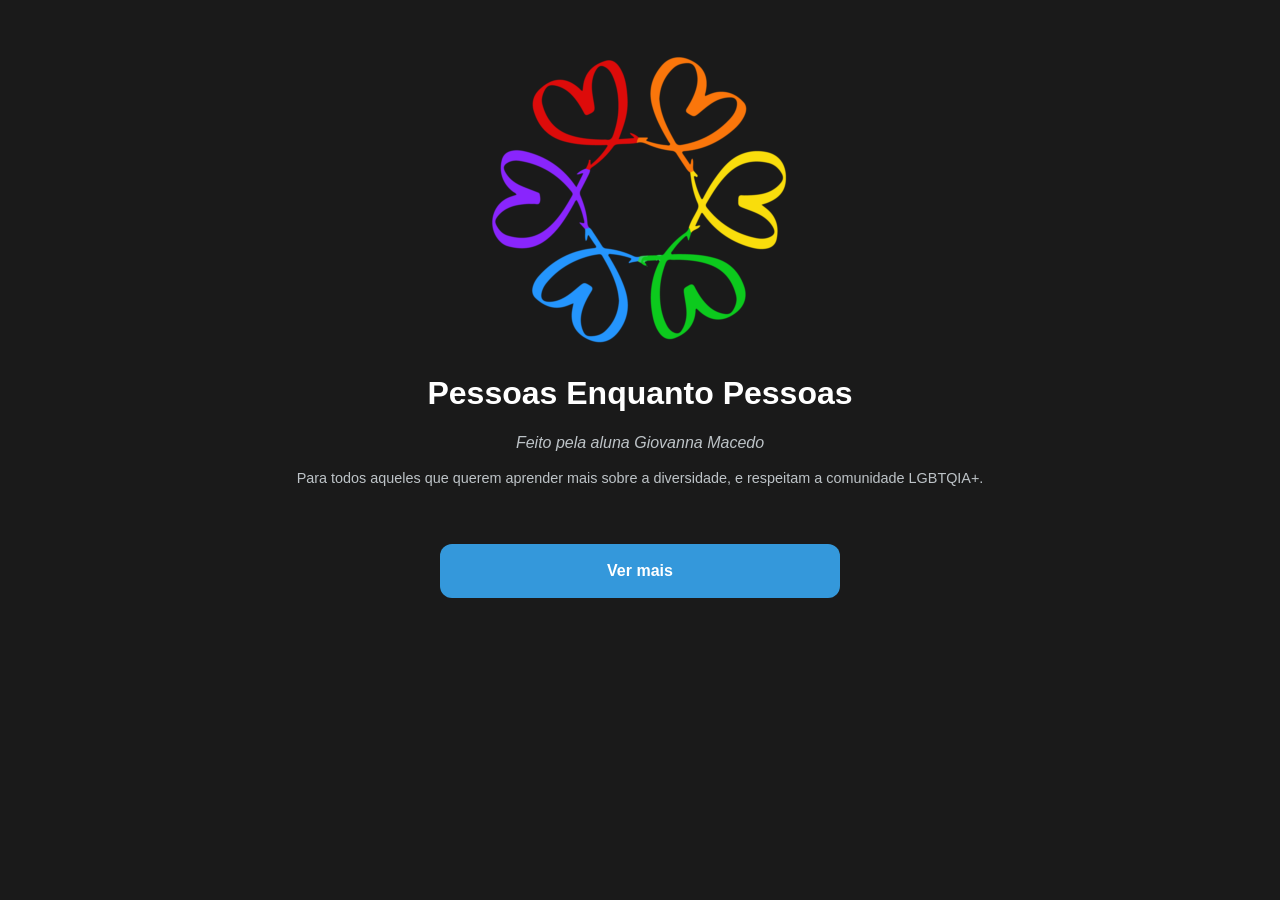
==== index.html @ c2936cf2 "Update index.html" ====
<!DOCTYPE html>
<html lang="pt">
<head>
    <meta charset="UTF-8">
    <meta name="viewport" content="width=device-width, initial-scale=1.0">
    <title>My Creative Hub</title>

    <link rel="stylesheet" href="style.css">
    
    <link rel="manifest" href="manifest.json">
    
    <meta name="theme-color" content="#1a1a1a">
</head>
<body>

    <header>
        <img src="assets/images/capa-pap.png" alt="Capa" class:"capa">
        <h1>Pessoas Enquanto Pessoas</h1>
        <p class="bio">Feito pela aluna Giovanna Macedo</p>
        <p class="pap-text">
Para todos aqueles que querem aprender mais sobre a diversidade, e respeitam a comunidade LGBTQIA+.
        </p>
    </header>

    <main class="links-container">
        <a href="sobre.html" class="btn btn-pap">Ver mais</a>
    </main>

    <script>
        if ('serviceWorker' in navigator) {
            navigator.serviceWorker.register('sw.js')
            .then(() => console.log("App pronta para uso!"));
        }
    </script>
</body>
</html>
---- style.css ----
/* Configurações gerais da página */
body {
    margin: 0;
    padding: 0;
    background-color: #1a1a1a; /* Cor de fundo escura (moderna) */
    color: white;
    font-family: 'Segoe UI', Tahoma, Geneva, Verdana, sans-serif;
    display: flex;
    flex-direction: column; /* Alinha elementos um por baixo do outro */
    align-items: center;    /* Centra horizontalmente */
    min-height: 100vh;
}

header {
    margin-top: 50px;
    text-align: center;
}

.capa {
    width: 250px;
    height: 250px;
    object-fit: cover; /* Garante que a foto não fica esticada */
}

.bio {
    color: #bdc3c7;
    font-style: italic;
}

/* Contentor dos botões */
.links-container {
    width: 90%;
    max-width: 400px;
    margin-top: 40px;
}

/* Estilo dos botões (links) */
.btn {
    display: block;
    background-color: white;
    color: #1a1a1a;
    text-decoration: none; /* Remove o sublinhado */
    padding: 18px;
    margin-bottom: 15px;
    border-radius: 12px;   /* Cantos suaves */
    text-align: center;
    font-weight: bold;
    transition: 0.3s;      /* Suaviza a animação de toque */
}

/* Cor de destaque para o botão da PAP */
.btn-pap {
background-color: #3498db; 
color: white !important;
}
/* Estilo para o conteúdo descritivo */
.pap-content {
background: rgba(255, 255, 255, 0.1);
padding: 20px;
border-radius: 12px;
margin-bottom: 20px;
text-align: center;
}

.papimage{
text-align: center;
}

.pap-text {
font-size: 0.9em;
line-height: 1.5;
color: #bdc3c7;
text-align: center;
}

/* Efeito quando o rato passa por cima (ou o dedo toca) */
.btn:hover {
    background-color: #3498db;
    color: white;
    transform: translateY(-3px); /* Pequeno salto para cima */
}
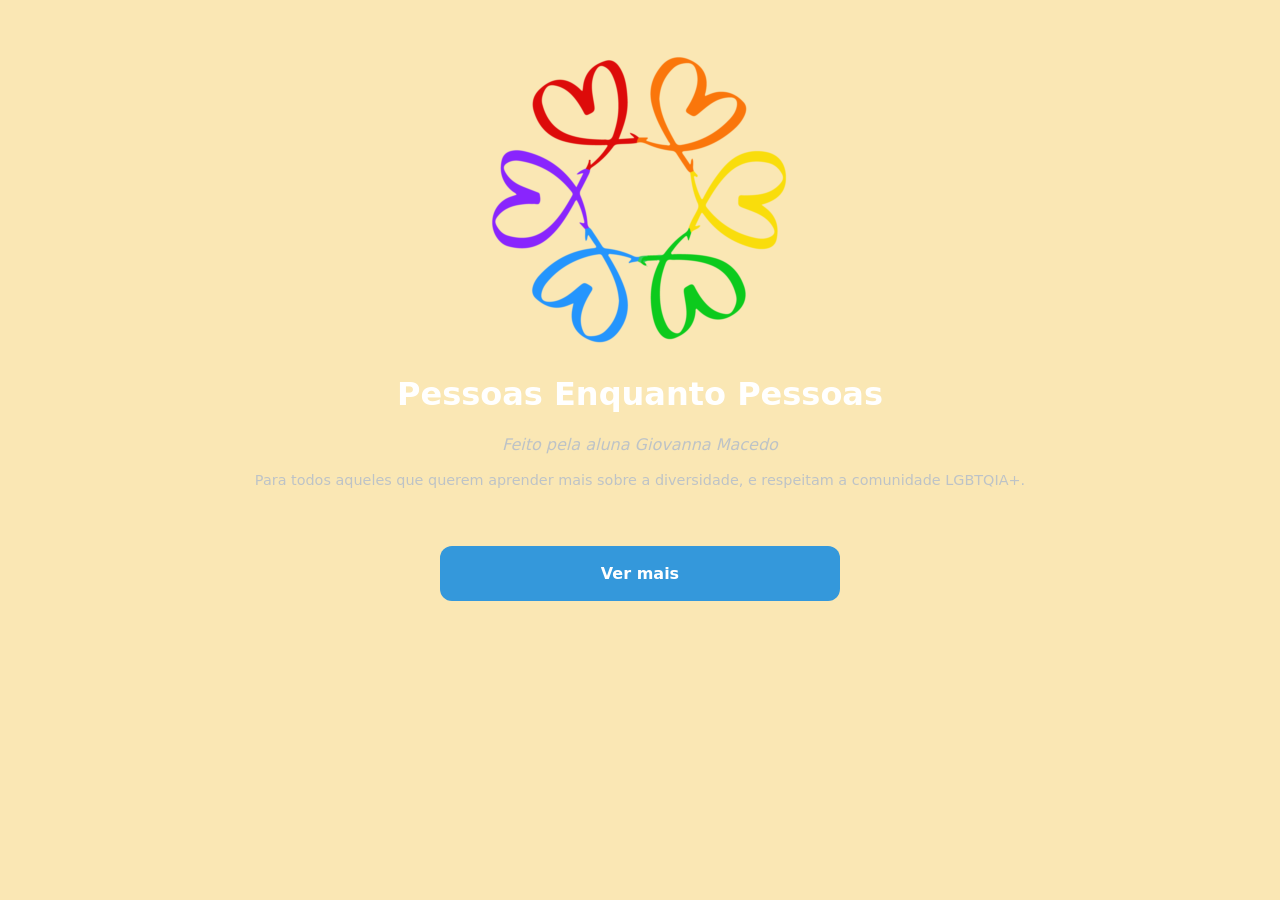
==== commit 445da63e: "Update index.html" ====
--- a/index.html
+++ b/index.html
@@ -3,7 +3,7 @@
 <head>
     <meta charset="UTF-8">
     <meta name="viewport" content="width=device-width, initial-scale=1.0">
-    <title>My Creative Hub</title>
+    <title>PAP de Giovanna Macedo</title>
 
     <link rel="stylesheet" href="style.css">
     
@@ -15,7 +15,7 @@
 
     <header>
         <img src="assets/images/capa-pap.png" alt="Capa" class:"capa">
-        <h1>Pessoas Enquanto Pessoas</h1>
+        <h1 class="h1index">Pessoas Enquanto Pessoas</h1>
         <p class="bio">Feito pela aluna Giovanna Macedo</p>
         <p class="pap-text">
 Para todos aqueles que querem aprender mais sobre a diversidade, e respeitam a comunidade LGBTQIA+.
--- a/style.css
+++ b/style.css
@@ -2,9 +2,9 @@
 body {
     margin: 0;
     padding: 0;
-    background-color: #1a1a1a; /* Cor de fundo escura (moderna) */
+    background-color: #fae7b4;
     color: white;
-    font-family: 'Segoe UI', Tahoma, Geneva, Verdana, sans-serif;
+    font-family: cursive, system-ui;
     display: flex;
     flex-direction: column; /* Alinha elementos um por baixo do outro */
     align-items: center;    /* Centra horizontalmente */
@@ -67,6 +67,7 @@
 }
 
 .pap-text {
+font-family: system-ui;
 font-size: 0.9em;
 line-height: 1.5;
 color: #bdc3c7;
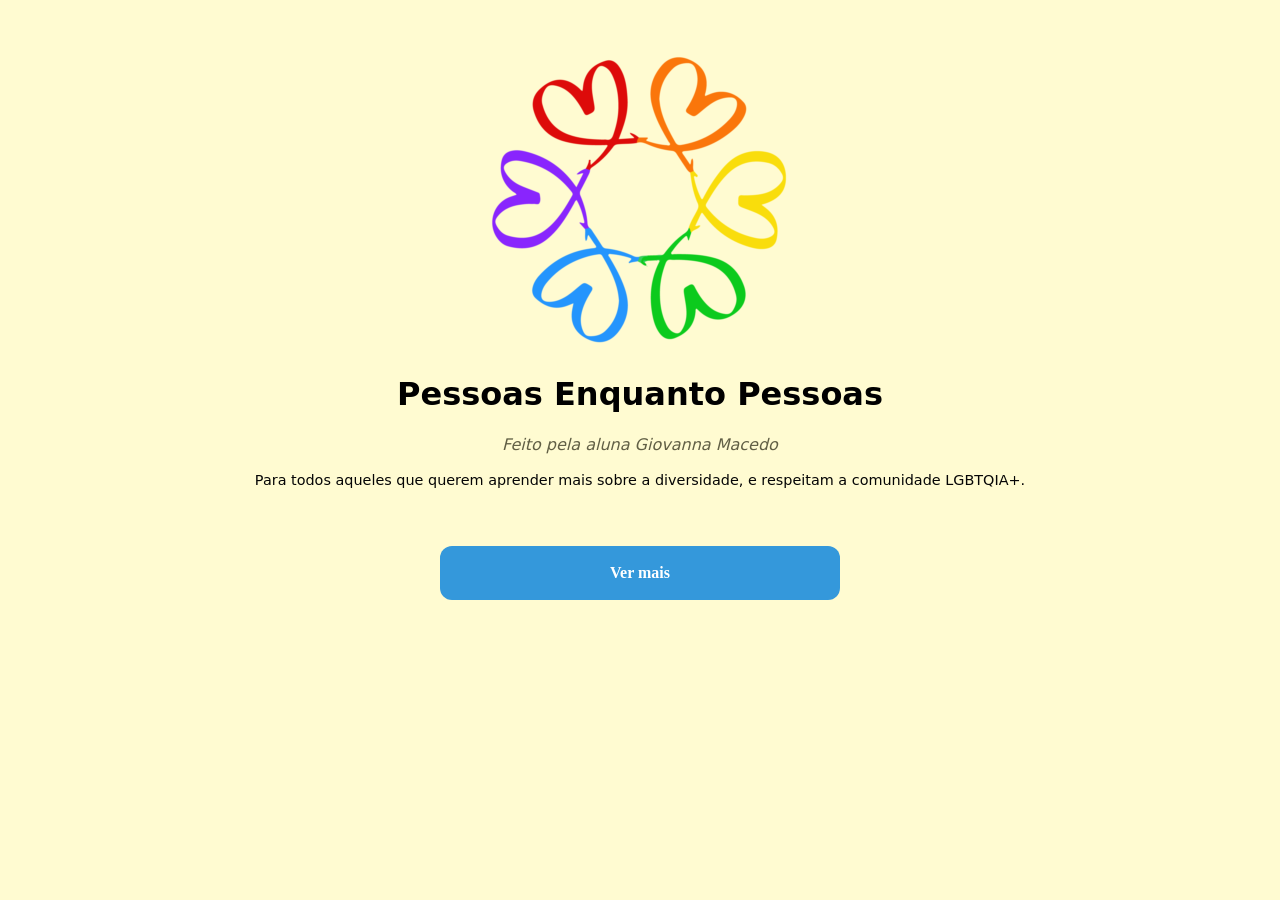
==== commit 330d8278: "Update index.html" ====
--- a/index.html
+++ b/index.html
@@ -15,7 +15,7 @@
 
     <header>
         <img src="assets/images/capa-pap.png" alt="Capa" class:"capa">
-        <h1 class="h1index">Pessoas Enquanto Pessoas</h1>
+        <h1 class="h1-index">Pessoas Enquanto Pessoas</h1>
         <p class="bio">Feito pela aluna Giovanna Macedo</p>
         <p class="pap-text">
 Para todos aqueles que querem aprender mais sobre a diversidade, e respeitam a comunidade LGBTQIA+.
--- a/style.css
+++ b/style.css
@@ -2,8 +2,7 @@
 body {
     margin: 0;
     padding: 0;
-    background-color: #fae7b4;
-    color: white;
+    background-color: #fffbd1;
     font-family: cursive, system-ui;
     display: flex;
     flex-direction: column; /* Alinha elementos um por baixo do outro */
@@ -22,8 +21,14 @@
     object-fit: cover; /* Garante que a foto não fica esticada */
 }
 
+.h1index {
+    font-family: cursive
+    color: #e80000;
+}
+
 .bio {
-    color: #bdc3c7;
+    font-family: system-ui;
+    color: #615f45;
     font-style: italic;
 }
 
@@ -37,8 +42,10 @@
 /* Estilo dos botões (links) */
 .btn {
     display: block;
-    background-color: white;
+    background-color: #3498db;
+    font-family: cursive;
     color: #1a1a1a;
+    color: white !important; 
     text-decoration: none; /* Remove o sublinhado */
     padding: 18px;
     margin-bottom: 15px;
@@ -48,11 +55,52 @@
     transition: 0.3s;      /* Suaviza a animação de toque */
 }
 
+.btn-cg {
+display: block;
+background-color: #671eb0; 
+font-family: cursive;
+color: #1a1a1a;
+color: white !important;
+text-decoration: none; /* Remove o sublinhado */
+padding: 18px;
+margin-bottom: 15px;
+border-radius: 12px;   /* Cantos suaves */
+text-align: center;
+font-weight: bold;
+transition: 0.3s;
+}
+
+.btn-sx {
+display: block;
+background-color: #cf0606; 
+font-family: cursive;
+color: #1a1a1a;
+color: white !important;
+text-decoration: none; /* Remove o sublinhado */
+padding: 18px;
+margin-bottom: 15px;
+border-radius: 12px;   /* Cantos suaves */
+text-align: center;
+font-weight: bold;
+transition: 0.3s;
+}
+
 /* Cor de destaque para o botão da PAP */
 .btn-pap {
+display: block;
 background-color: #3498db; 
+font-family: cursive;
+color: #1a1a1a;
 color: white !important;
+text-decoration: none; /* Remove o sublinhado */
+padding: 18px;
+margin-bottom: 15px;
+border-radius: 12px;   /* Cantos suaves */
+text-align: center;
+font-weight: bold;
+transition: 0.3s;
 }
+
 /* Estilo para o conteúdo descritivo */
 .pap-content {
 background: rgba(255, 255, 255, 0.1);
@@ -70,7 +118,7 @@
 font-family: system-ui;
 font-size: 0.9em;
 line-height: 1.5;
-color: #bdc3c7;
+color: #050505;
 text-align: center;
 }
 
@@ -80,3 +128,21 @@
     color: white;
     transform: translateY(-3px); /* Pequeno salto para cima */
 }
+
+.btn-pap:hover {
+    background-color: #3498db;
+    color: white;
+    transform: translateY(-3px); /* Pequeno salto para cima */
+}
+
+.btn-cg:hover {
+    background-color: #3498db;
+    color: white;
+    transform: translateY(-3px); /* Pequeno salto para cima */
+}
+
+.btn-sx:hover {
+    background-color: #3498db;
+    color: white;
+    transform: translateY(-3px); /* Pequeno salto para cima */
+}
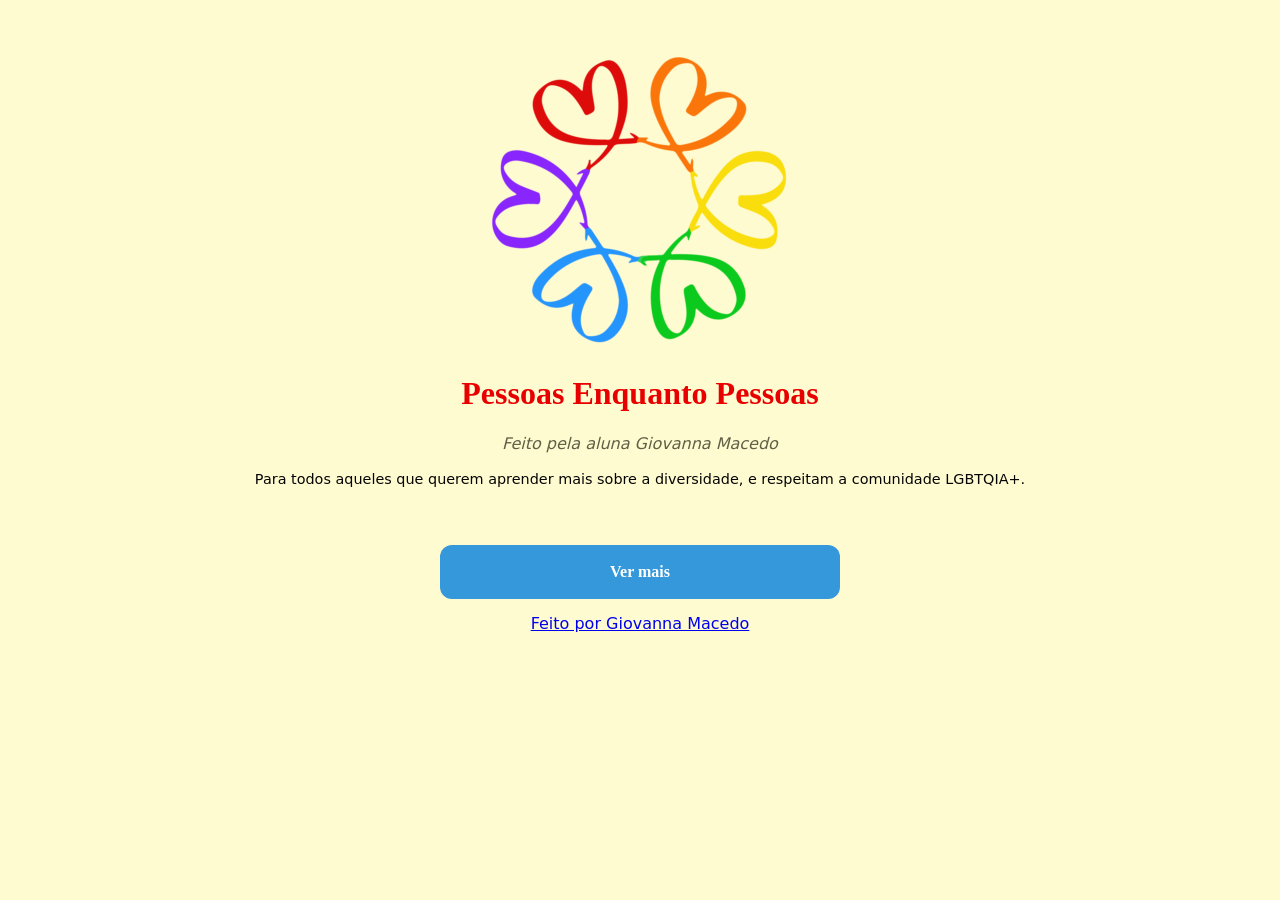
==== commit 7ce2f9c5: "Update index.html" ====
--- a/index.html
+++ b/index.html
@@ -26,6 +26,8 @@
         <a href="sobre.html" class="btn btn-pap">Ver mais</a>
     </main>
 
+    <a class="autor" href="mailto:a31710@aecister.pt">Feito por Giovanna Macedo</a>
+    
     <script>
         if ('serviceWorker' in navigator) {
             navigator.serviceWorker.register('sw.js')
--- a/style.css
+++ b/style.css
@@ -21,9 +21,39 @@
     object-fit: cover; /* Garante que a foto não fica esticada */
 }
 
-.h1index {
-    font-family: cursive
+.h1-index {
+    font-family: cursive;
     color: #e80000;
+}
+
+.h1-cg {
+    font-family: cursive;
+    color: #671eb0;
+}
+
+.h2-cg {
+    font-family: cursive;
+    color: #671eb0;
+}
+
+.h1-sx {
+    font-family: cursive;
+    color: #e80000;
+}
+
+.h2-sx {
+    font-family: cursive;
+    color: #e80000;
+}
+
+.sam-h1 {
+    font-family: cursive;
+    color: #ff66c4;
+}
+
+.sam-h2 {
+    font-family: cursive;
+    color: #ff66c4;
 }
 
 .bio {
@@ -103,7 +133,7 @@
 
 /* Estilo para o conteúdo descritivo */
 .pap-content {
-background: rgba(255, 255, 255, 0.1);
+background: rgba(212, 209, 174);
 padding: 20px;
 border-radius: 12px;
 margin-bottom: 20px;
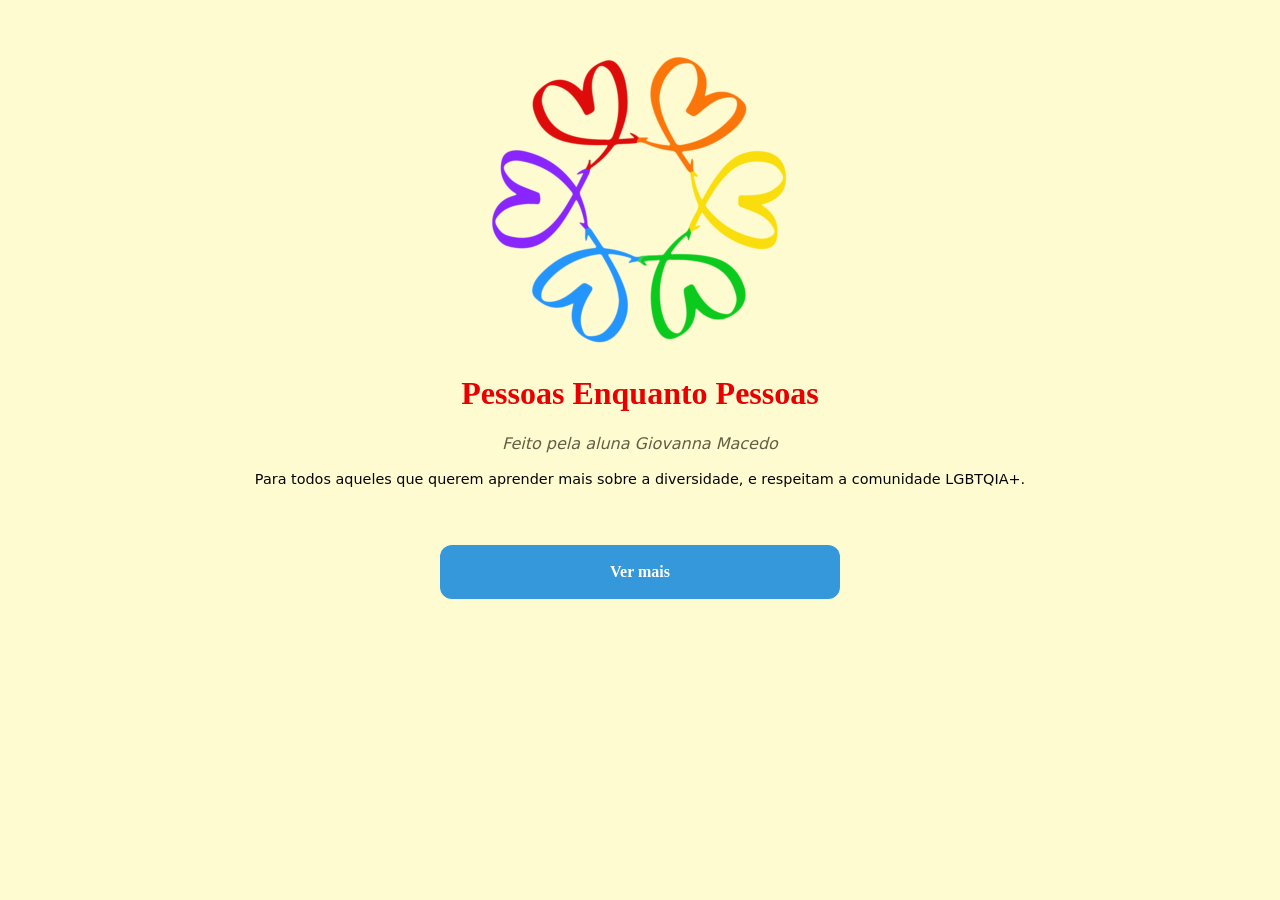
==== commit 60f699fa: "Update index.html" ====
--- a/index.html
+++ b/index.html
@@ -16,7 +16,7 @@
     <header>
         <img src="assets/images/capa-pap.png" alt="Capa" class:"capa">
         <h1 class="h1-index">Pessoas Enquanto Pessoas</h1>
-        <p class="bio">Feito pela aluna Giovanna Macedo</p>
+        <p class="bio" href="mailto:a31710@aecister.pt">Feito pela aluna Giovanna Macedo</p>
         <p class="pap-text">
 Para todos aqueles que querem aprender mais sobre a diversidade, e respeitam a comunidade LGBTQIA+.
         </p>
@@ -25,8 +25,6 @@
     <main class="links-container">
         <a href="sobre.html" class="btn btn-pap">Ver mais</a>
     </main>
-
-    <a class="autor" href="mailto:a31710@aecister.pt">Feito por Giovanna Macedo</a>
     
     <script>
         if ('serviceWorker' in navigator) {
--- a/style.css
+++ b/style.css
@@ -152,6 +152,14 @@
 text-align: center;
 }
 
+.autor {
+font-family: cursive;
+font-size: 0.9em;
+line-height: 1.5;
+color: rgba(212, 209, 174);
+text-align: center;
+}
+
 /* Efeito quando o rato passa por cima (ou o dedo toca) */
 .btn:hover {
     background-color: #3498db;
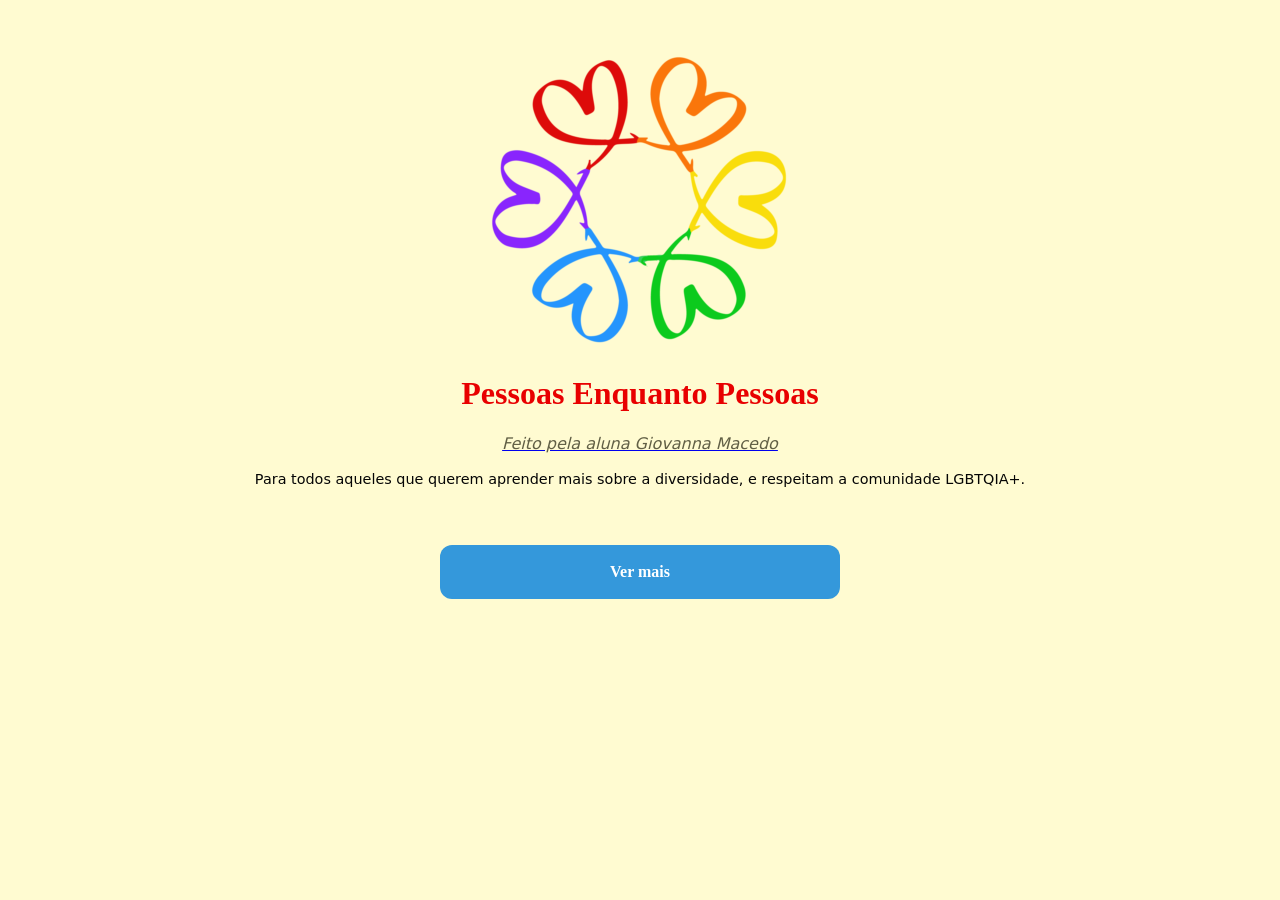
==== commit 05c77f64: "Update index.html" ====
--- a/index.html
+++ b/index.html
@@ -16,7 +16,7 @@
     <header>
         <img src="assets/images/capa-pap.png" alt="Capa" class:"capa">
         <h1 class="h1-index">Pessoas Enquanto Pessoas</h1>
-        <p class="bio" href="mailto:a31710@aecister.pt">Feito pela aluna Giovanna Macedo</p>
+        <a href="mailto:a31710@aecister.pt"><p class="bio">Feito pela aluna Giovanna Macedo</p></a>
         <p class="pap-text">
 Para todos aqueles que querem aprender mais sobre a diversidade, e respeitam a comunidade LGBTQIA+.
         </p>
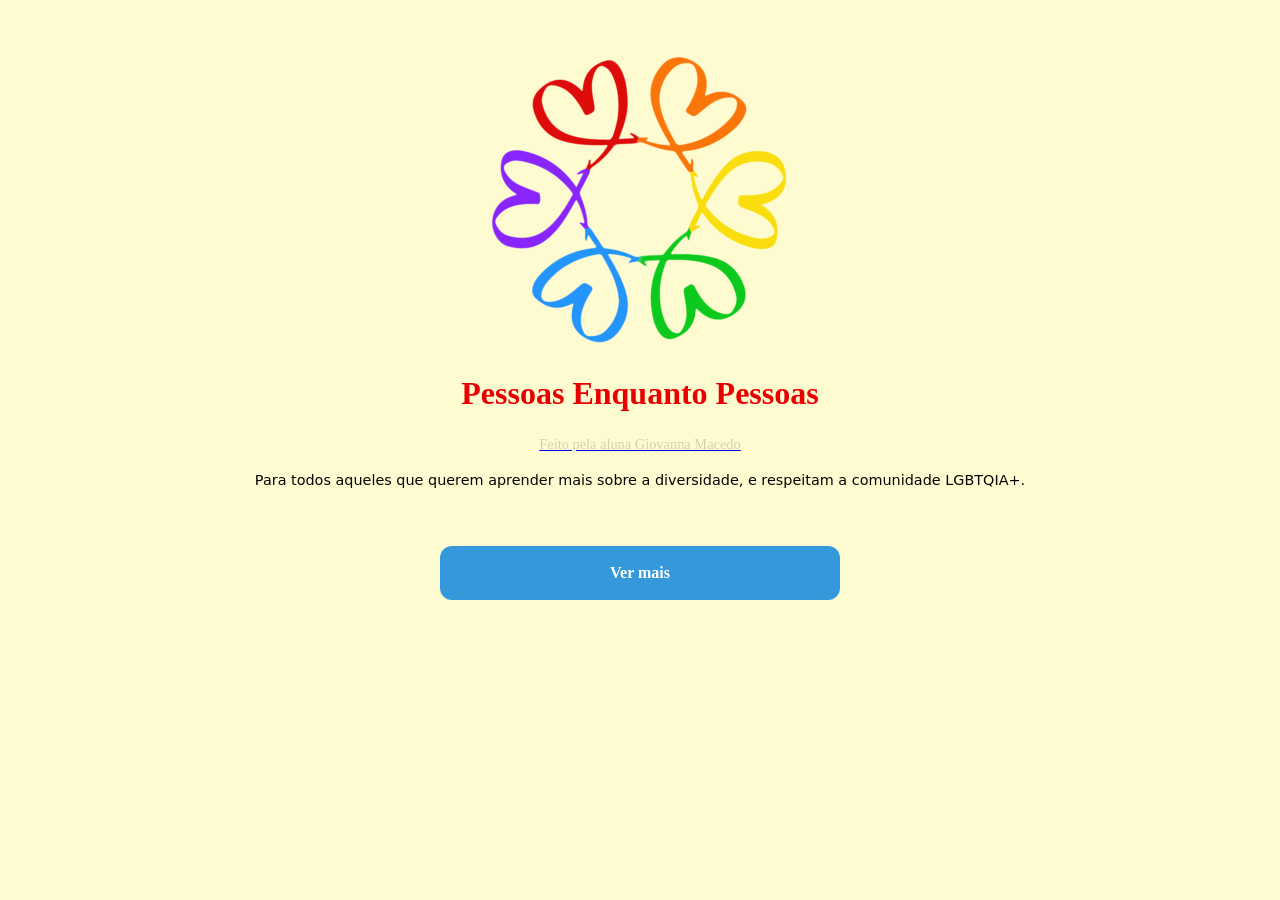
==== commit 7f6e06e3: "Update index.html" ====
--- a/index.html
+++ b/index.html
@@ -16,7 +16,7 @@
     <header>
         <img src="assets/images/capa-pap.png" alt="Capa" class:"capa">
         <h1 class="h1-index">Pessoas Enquanto Pessoas</h1>
-        <a href="mailto:a31710@aecister.pt"><p class="bio">Feito pela aluna Giovanna Macedo</p></a>
+        <a href="mailto:a31710@aecister.pt"><p class="autor">Feito pela aluna Giovanna Macedo</p></a>
         <p class="pap-text">
 Para todos aqueles que querem aprender mais sobre a diversidade, e respeitam a comunidade LGBTQIA+.
         </p>
